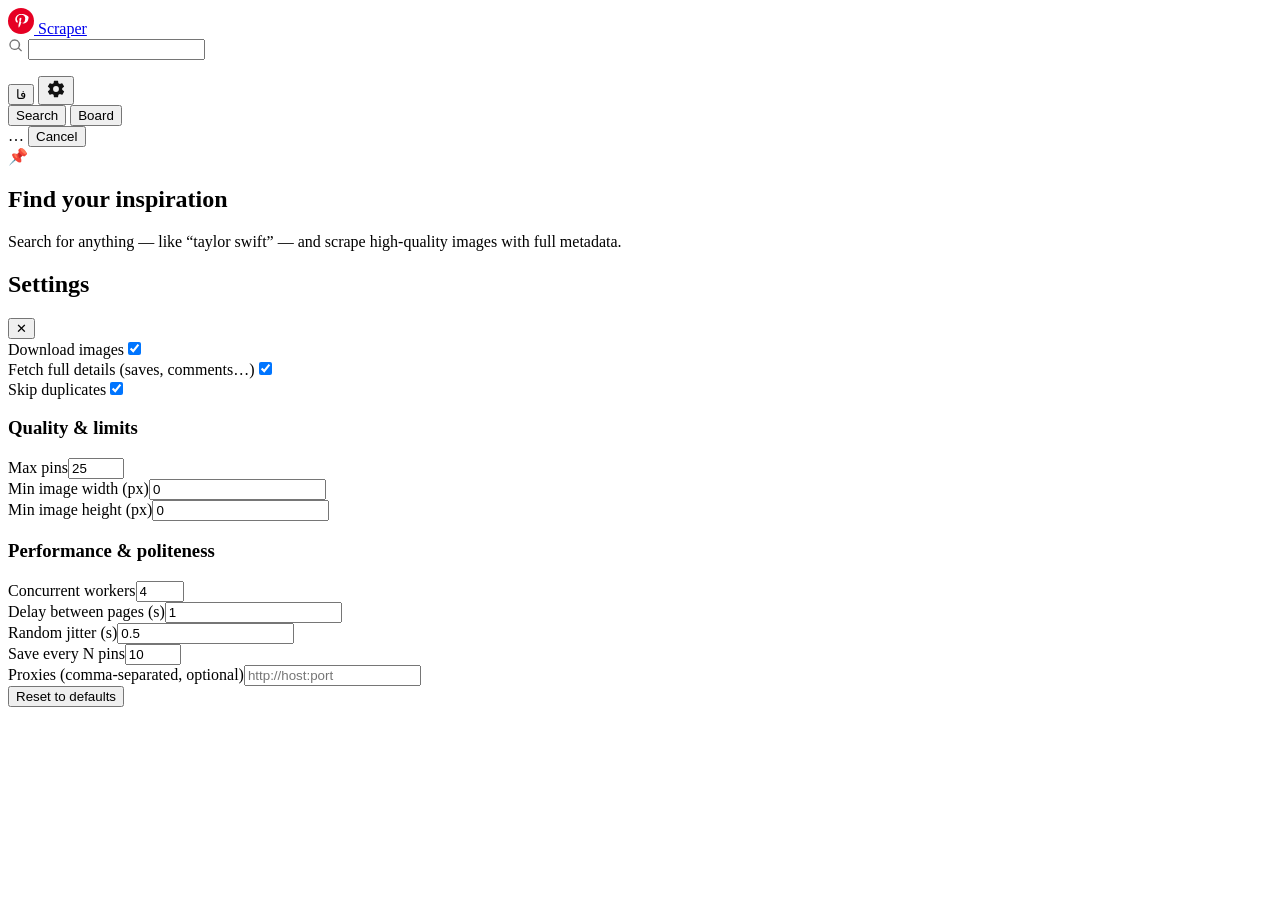
==== src/pinterest_scraper/web/static/index.html @ 4bb0615b "Upgradeeeeeeeeeeee to next level" ====
<!DOCTYPE html>
<html lang="en" dir="ltr">
<head>
<meta charset="UTF-8">
<meta name="viewport" content="width=device-width, initial-scale=1.0">
<title>Pinterest Scraper</title>
<link rel="preconnect" href="https://fonts.googleapis.com">
<link rel="preconnect" href="https://fonts.gstatic.com" crossorigin>
<link href="https://fonts.googleapis.com/css2?family=Inter:wght@400;500;600;700;800&family=Vazirmatn:wght@400;500;600;700;800&display=swap" rel="stylesheet">
<link rel="stylesheet" href="/static/css/style.css">
<link rel="icon" href="data:image/svg+xml,<svg xmlns='http://www.w3.org/2000/svg' viewBox='0 0 100 100'><circle cx='50' cy='50' r='48' fill='%23E60023'/><text x='50' y='72' font-size='60' text-anchor='middle' fill='white' font-family='serif' font-weight='bold'>P</text></svg>">
</head>
<body>

<header class="topbar">
  <a class="logo" href="/" aria-label="Pinterest Scraper">
    <svg width="26" height="26" viewBox="0 0 24 24"><circle cx="12" cy="12" r="12" fill="#E60023"/><path d="M12.2 5.5c-3.6 0-5.5 2.4-5.5 5 0 1.2.7 2.7 1.7 3.2.2.1.3 0 .3-.1l.3-1.2c0-.1 0-.2-.1-.3-.4-.5-.7-1.3-.7-2 0-2 1.5-3.9 4-3.9 2.2 0 3.7 1.5 3.7 3.6 0 2.4-1.2 4-2.8 4-.9 0-1.5-.7-1.3-1.6l.5-2c.2-.7.1-1.3-.6-1.3s-1.2.7-1.2 1.7c0 .6.2 1 .2 1l-.9 3.6c-.3 1.1 0 2.6.1 2.7 0 .1.1.1.2 0 .1-.1 1.2-1.5 1.5-2.5l.6-2.2c.3.6 1.2 1.1 2.1 1.1 2.8 0 4.7-2.5 4.7-5.9C18.9 7.6 16.1 5.5 12.2 5.5z" fill="#fff"/></svg>
    <span class="logo-name">Scraper</span>
  </a>

  <form id="search-form" class="search-wrap">
    <svg class="search-ico" viewBox="0 0 24 24" width="16" height="16"><path fill="#767676" d="M10 2a8 8 0 105.3 14l4.4 4.4 1.4-1.4-4.4-4.4A8 8 0 0010 2zm0 2a6 6 0 110 12 6 6 0 010-12z"/></svg>
    <input id="search-input" type="text" data-i18n-ph="searchPlaceholder" autocomplete="off" required>
      <ul id="suggest-list" class="suggest-list hidden" role="listbox"></ul>
  </form>

  <div class="top-actions">
    <button id="lang-btn" class="icon-btn" title="Language / زبان"><span id="lang-label">فا</span></button>
    <button id="settings-btn" class="icon-btn" title="Settings" aria-label="Settings">
      <svg viewBox="0 0 24 24" width="20" height="20"><path fill="#111" d="M19.4 13c.04-.32.06-.65.06-1s-.02-.68-.06-1l2.1-1.65a.5.5 0 00.12-.64l-2-3.46a.5.5 0 00-.6-.22l-2.5 1a7.7 7.7 0 00-1.7-1L14.5 2.4A.5.5 0 0014 2h-4a.5.5 0 00-.5.4l-.37 2.65c-.62.26-1.17.6-1.7 1l-2.5-1a.5.5 0 00-.6.22l-2 3.46a.5.5 0 00.12.64L4.55 11c-.04.32-.06.65-.06 1s.02.68.06 1l-2.1 1.65a.5.5 0 00-.12.64l2 3.46c.13.22.39.31.6.22l2.5-1c.53.4 1.08.74 1.7 1l.37 2.65c.04.24.25.4.5.4h4c.25 0 .46-.16.5-.4l.37-2.65c.62-.26 1.17-.6 1.7-1l2.5 1c.21.09.47 0 .6-.22l2-3.46a.5.5 0 00-.12-.64L19.4 13zM12 15.5A3.5 3.5 0 1112 8.5a3.5 3.5 0 010 7z"/></svg>
    </button>
  </div>
</header>

<main class="container">
  <!-- mode chips -->
  <div class="mode-row" role="tablist">
    <button class="chip active" data-mode="search" data-i18n="modeSearch">Search</button>
    <button class="chip" data-mode="board" data-i18n="modeBoard">Board</button>
  </div>

  <!-- live progress card -->
  <section id="progress-card" class="progress-card hidden">
    <div class="progress-head">
      <span id="progress-title">…</span>
      <button id="cancel-btn" class="btn ghost small" data-i18n="cancel">Cancel</button>
    </div>
    <div class="bar"><div id="progress-bar" class="bar-fill"></div></div>
    <div id="progress-meta" class="progress-meta"></div>
  </section>

  <!-- stats summary -->
  <section id="stats-card" class="stats-card hidden"></section>

  <!-- results masonry -->
  <section id="grid" class="masonry"></section>

  <!-- empty state -->
  <section id="empty" class="empty">
    <div class="empty-badge">📌</div>
    <h2 data-i18n="emptyTitle">Find your inspiration</h2>
    <p data-i18n="emptyText">Search for anything — like “taylor swift” — and scrape high-quality images with full metadata.</p>
  </section>

  <section id="error-card" class="error-card hidden"></section>
</main>

<!-- Settings drawer -->
<div id="overlay" class="overlay hidden"></div>
<aside id="settings-drawer" class="drawer" aria-hidden="true">
  <div class="drawer-head">
    <h2 data-i18n="settings">Settings</h2>
    <button id="close-settings" class="icon-btn">✕</button>
  </div>
  <div class="drawer-body">
    <div class="toggle-row"><label data-i18n="optDownload">Download images</label><input type="checkbox" id="opt-download" checked></div>
    <div class="toggle-row"><label data-i18n="optDetails">Fetch full details (saves, comments…)</label><input type="checkbox" id="opt-details" checked></div>
    <div class="toggle-row"><label data-i18n="optDedup">Skip duplicates</label><input type="checkbox" id="opt-dedup" checked></div>

    <h3 data-i18n="qualityHeader">Quality &amp; limits</h3>
    <div class="field"><label data-i18n="optLimit">Max pins</label><input type="number" id="opt-limit" value="25" min="1" max="500"></div>
    <div class="field"><label data-i18n="optMinWidth">Min image width (px)</label><input type="number" id="opt-min-width" value="0" min="0"></div>
    <div class="field"><label data-i18n="optMinHeight">Min image height (px)</label><input type="number" id="opt-min-height" value="0" min="0"></div>

    <h3 data-i18n="perfHeader">Performance &amp; politeness</h3>
    <div class="field"><label data-i18n="optWorkers">Concurrent workers</label><input type="number" id="opt-workers" value="4" min="1" max="16"></div>
    <div class="field"><label data-i18n="optDelay">Delay between pages (s)</label><input type="number" id="opt-delay" value="1" min="0" step="0.1"></div>
    <div class="field"><label data-i18n="optJitter">Random jitter (s)</label><input type="number" id="opt-jitter" value="0.5" min="0" step="0.1"></div>
    <div class="field"><label data-i18n="optBatch">Save every N pins</label><input type="number" id="opt-batch" value="10" min="1" max="100"></div>
    <div class="field"><label data-i18n="optProxy">Proxies (comma-separated, optional)</label><input type="text" id="opt-proxy" placeholder="http://host:port"></div>

    <button id="reset-settings" class="btn ghost full" data-i18n="resetDefaults">Reset to defaults</button>
  </div>
</aside>

<script src="/static/js/app.js"></script>
</body>
</html>
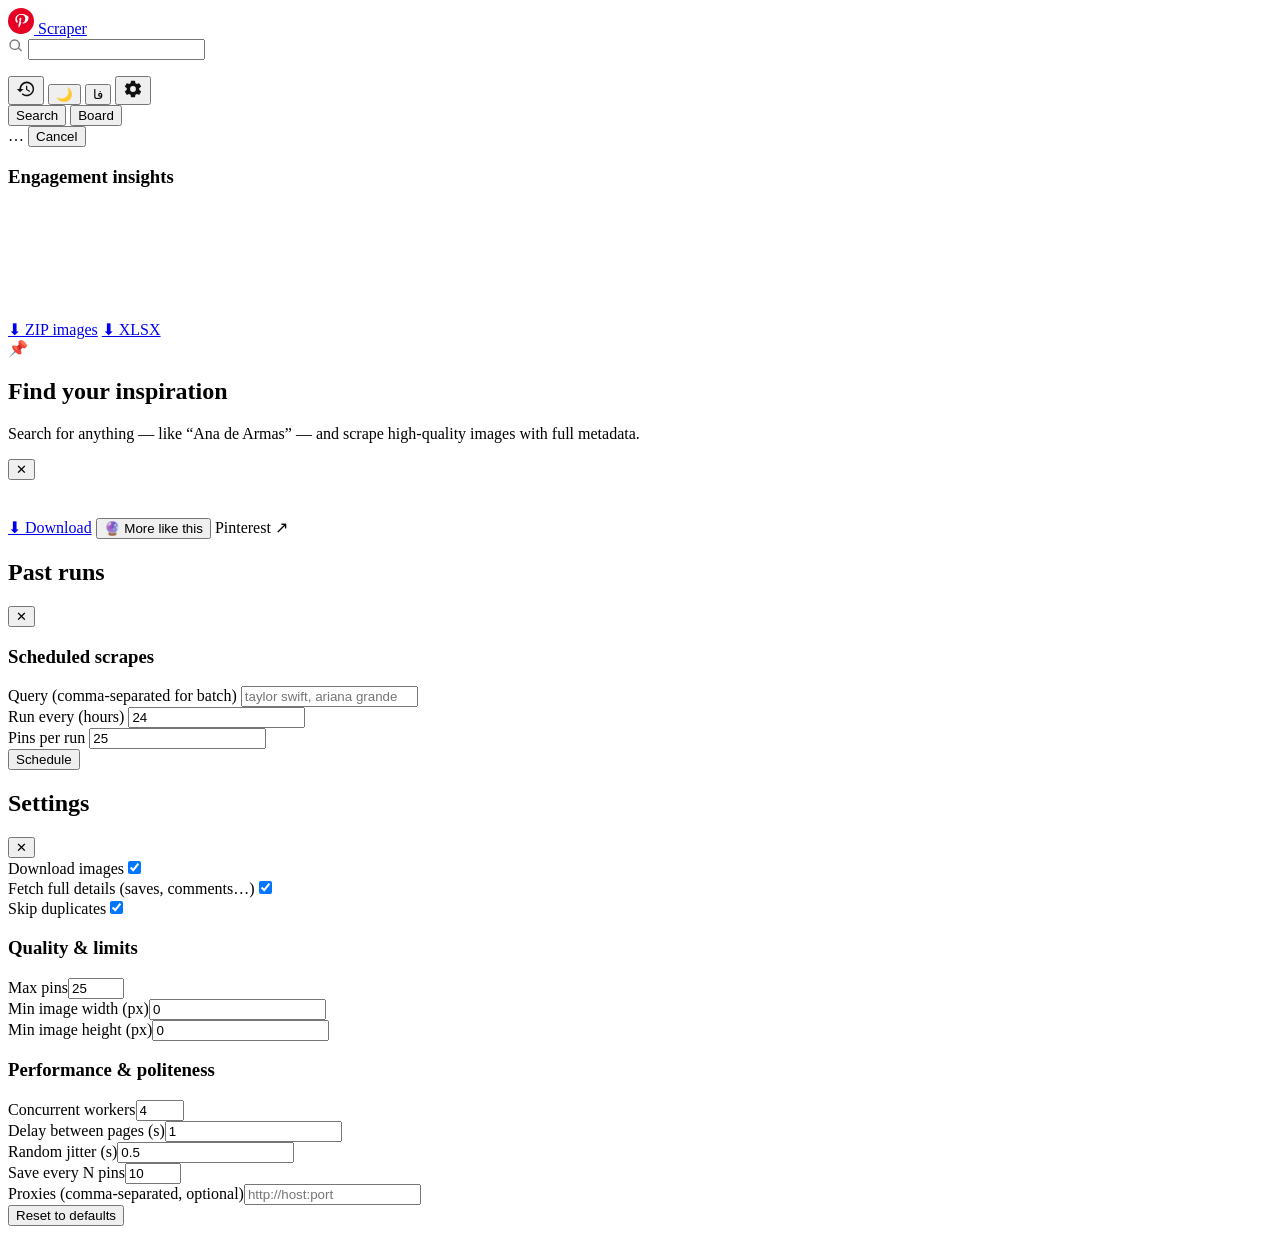
==== commit f252cc0c: "Upgradeeeeeeeeeeee to next level" ====
--- a/src/pinterest_scraper/web/static/index.html
+++ b/src/pinterest_scraper/web/static/index.html
@@ -9,6 +9,7 @@
 <link href="https://fonts.googleapis.com/css2?family=Inter:wght@400;500;600;700;800&family=Vazirmatn:wght@400;500;600;700;800&display=swap" rel="stylesheet">
 <link rel="stylesheet" href="/static/css/style.css">
 <link rel="icon" href="data:image/svg+xml,<svg xmlns='http://www.w3.org/2000/svg' viewBox='0 0 100 100'><circle cx='50' cy='50' r='48' fill='%23E60023'/><text x='50' y='72' font-size='60' text-anchor='middle' fill='white' font-family='serif' font-weight='bold'>P</text></svg>">
+  <script src="https://cdn.jsdelivr.net/npm/chart.js@4"></script>
 </head>
 <body>
 
@@ -25,6 +26,10 @@
   </form>
 
   <div class="top-actions">
+    <button id="history-btn" class="icon-btn" title="Past runs" aria-label="Past runs">
+      <svg viewBox="0 0 24 24" width="20" height="20"><path fill="#111" d="M13 3a9 9 0 00-9 9H1l3.9 3.9L9 12H6a7 7 0 117 7 6.9 6.9 0 01-4.9-2l-1.4 1.4A8.9 8.9 0 1013 3zm-1 5v5l4.3 2.5.7-1.2-3.5-2.1V8h-1.5z"/></svg>
+    </button>
+    <button id="theme-btn" class="icon-btn" title="Theme" aria-label="Theme"><span id="theme-icon">🌙</span></button>
     <button id="lang-btn" class="icon-btn" title="Language / زبان"><span id="lang-label">فا</span></button>
     <button id="settings-btn" class="icon-btn" title="Settings" aria-label="Settings">
       <svg viewBox="0 0 24 24" width="20" height="20"><path fill="#111" d="M19.4 13c.04-.32.06-.65.06-1s-.02-.68-.06-1l2.1-1.65a.5.5 0 00.12-.64l-2-3.46a.5.5 0 00-.6-.22l-2.5 1a7.7 7.7 0 00-1.7-1L14.5 2.4A.5.5 0 0014 2h-4a.5.5 0 00-.5.4l-.37 2.65c-.62.26-1.17.6-1.7 1l-2.5-1a.5.5 0 00-.6.22l-2 3.46a.5.5 0 00.12.64L4.55 11c-.04.32-.06.65-.06 1s.02.68.06 1l-2.1 1.65a.5.5 0 00-.12.64l2 3.46c.13.22.39.31.6.22l2.5-1c.53.4 1.08.74 1.7 1l.37 2.65c.04.24.25.4.5.4h4c.25 0 .46-.16.5-.4l.37-2.65c.62-.26 1.17-.6 1.7-1l2.5 1c.21.09.47 0 .6-.22l2-3.46a.5.5 0 00-.12-.64L19.4 13zM12 15.5A3.5 3.5 0 1112 8.5a3.5 3.5 0 010 7z"/></svg>
@@ -33,6 +38,8 @@
 </header>
 
 <main class="container">
+  <div id="recent-row" class="recent-row hidden"></div>
+
   <!-- mode chips -->
   <div class="mode-row" role="tablist">
     <button class="chip active" data-mode="search" data-i18n="modeSearch">Search</button>
@@ -51,6 +58,14 @@
 
   <!-- stats summary -->
   <section id="stats-card" class="stats-card hidden"></section>
+  <section id="chart-card" class="chart-card hidden">
+    <h3 data-i18n="chartTitle">Engagement insights</h3>
+    <canvas id="chart-canvas" height="110"></canvas>
+  </section>
+  <section id="export-bar" class="export-bar hidden">
+    <a id="exp-zip" class="btn primary small" href="#" download>⬇ ZIP images</a>
+    <a id="exp-xlsx" class="btn ghost small" href="#" download>⬇ XLSX</a>
+  </section>
 
   <!-- results masonry -->
   <section id="grid" class="masonry"></section>
@@ -59,11 +74,52 @@
   <section id="empty" class="empty">
     <div class="empty-badge">📌</div>
     <h2 data-i18n="emptyTitle">Find your inspiration</h2>
-    <p data-i18n="emptyText">Search for anything — like “taylor swift” — and scrape high-quality images with full metadata.</p>
+    <p data-i18n="emptyText">Search for anything — like “Ana de Armas” — and scrape high-quality images with full metadata.</p>
   </section>
 
   <section id="error-card" class="error-card hidden"></section>
 </main>
+
+<!-- Pin detail modal -->
+<div id="pin-modal" class="pin-modal hidden" role="dialog">
+  <div class="pin-modal-box">
+    <button id="close-pin-modal" class="icon-btn modal-close">✕</button>
+    <div class="pin-modal-grid">
+      <div class="pin-modal-imgwrap"><img id="pm-img" src="" alt=""></div>
+      <div class="pin-modal-info">
+        <h2 id="pm-title"></h2>
+        <p id="pm-desc" class="pm-desc"></p>
+        <table class="pm-table" id="pm-table"></table>
+        <div id="pm-colors" class="pm-colors"></div>
+        <div class="pm-actions">
+          <a id="pm-download" class="btn primary small" href="#" download>⬇ <span data-i18n="download">Download</span></a>
+          <button id="pm-visual" class="btn ghost small">🔮 <span data-i18n="visualSearch">More like this</span></button>
+          <a id="pm-pin-link" class="btn ghost small" target="_blank" rel="noopener">Pinterest ↗</a>
+        </div>
+      </div>
+    </div>
+  </div>
+</div>
+
+<!-- History drawer -->
+<aside id="history-drawer" class="drawer" aria-hidden="true">
+  <div class="drawer-head">
+    <h2 data-i18n="historyTitle">Past runs</h2>
+    <button id="close-history" class="icon-btn">✕</button>
+  </div>
+  <div class="drawer-body">
+    <div id="history-list" class="history-list"></div>
+    <h3 data-i18n="schedulesTitle">Scheduled scrapes</h3>
+    <div id="schedule-list" class="schedule-list"></div>
+    <div class="field"><label data-i18n="schQuery">Query (comma-separated for batch)</label>
+      <input type="text" id="sch-query" placeholder="taylor swift, ariana grande"></div>
+    <div class="field"><label data-i18n="schEvery">Run every (hours)</label>
+      <input type="number" id="sch-hours" value="24" min="1"></div>
+    <div class="field"><label data-i18n="schLimit">Pins per run</label>
+      <input type="number" id="sch-limit" value="25" min="1"></div>
+    <button id="sch-add" class="btn primary full" data-i18n="schAdd">Schedule</button>
+  </div>
+</aside>
 
 <!-- Settings drawer -->
 <div id="overlay" class="overlay hidden"></div>
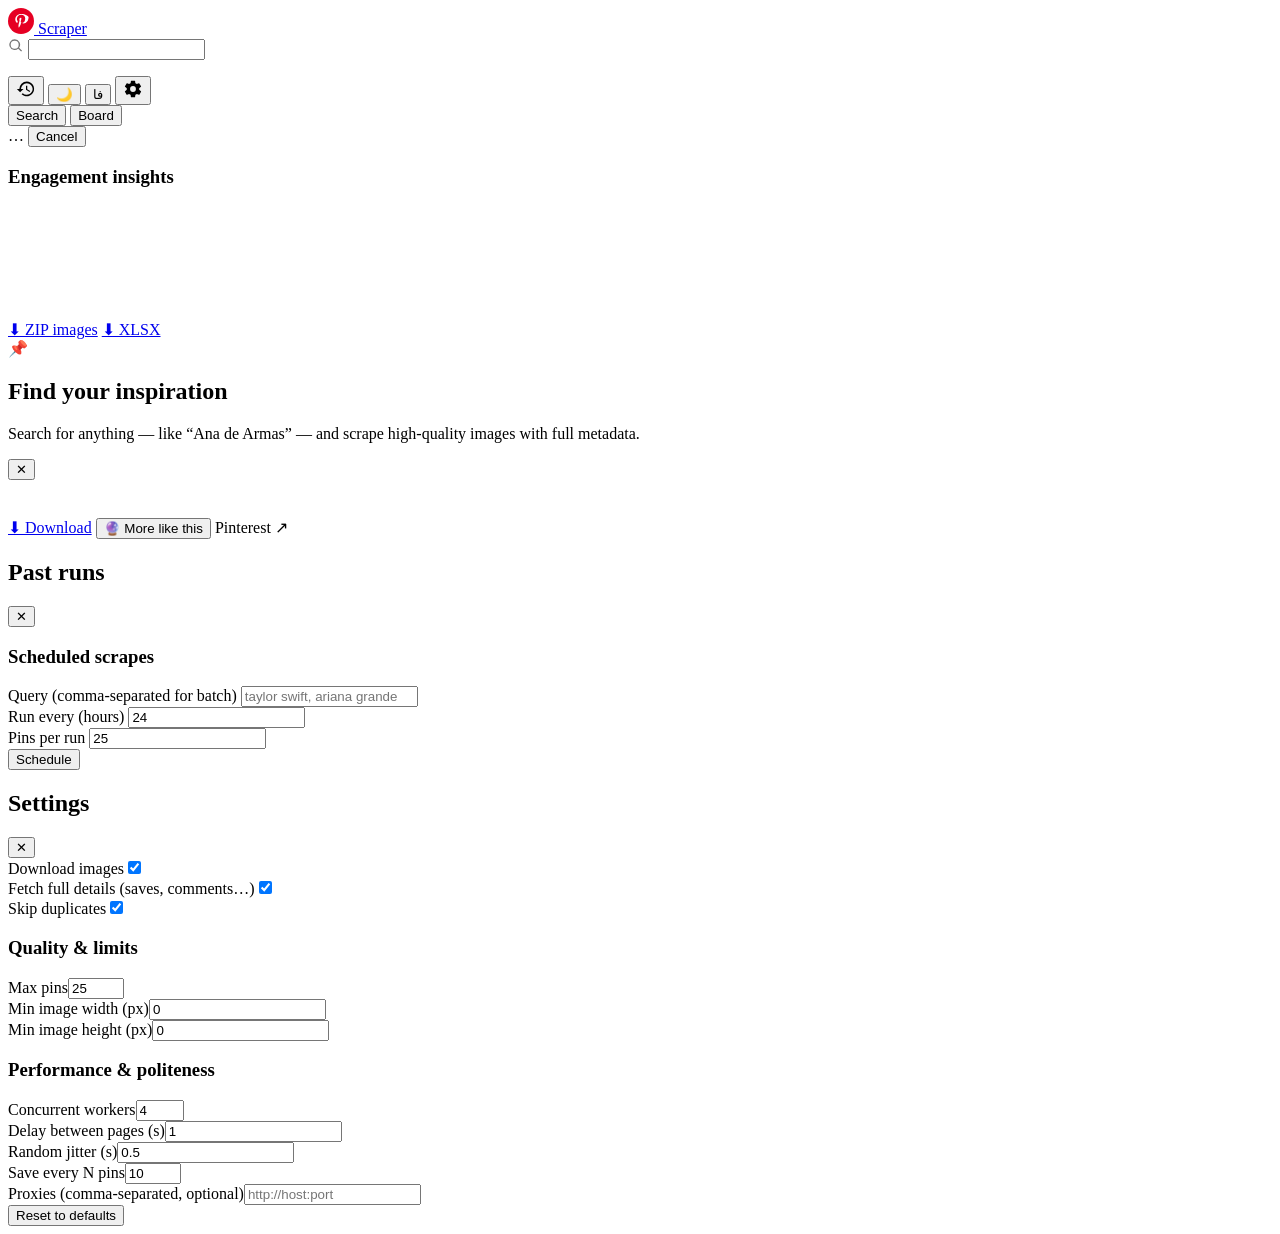
==== commit c1e59a9e: "Upgradeeeeeeeeeeee to next level" ====
--- a/src/pinterest_scraper/web/static/index.html
+++ b/src/pinterest_scraper/web/static/index.html
@@ -27,12 +27,12 @@
 
   <div class="top-actions">
     <button id="history-btn" class="icon-btn" title="Past runs" aria-label="Past runs">
-      <svg viewBox="0 0 24 24" width="20" height="20"><path fill="#111" d="M13 3a9 9 0 00-9 9H1l3.9 3.9L9 12H6a7 7 0 117 7 6.9 6.9 0 01-4.9-2l-1.4 1.4A8.9 8.9 0 1013 3zm-1 5v5l4.3 2.5.7-1.2-3.5-2.1V8h-1.5z"/></svg>
+      <svg viewBox="0 0 24 24" width="20" height="20"><path fill="currentColor" d="M13 3a9 9 0 00-9 9H1l3.9 3.9L9 12H6a7 7 0 117 7 6.9 6.9 0 01-4.9-2l-1.4 1.4A8.9 8.9 0 1013 3zm-1 5v5l4.3 2.5.7-1.2-3.5-2.1V8h-1.5z"/></svg>
     </button>
     <button id="theme-btn" class="icon-btn" title="Theme" aria-label="Theme"><span id="theme-icon">🌙</span></button>
     <button id="lang-btn" class="icon-btn" title="Language / زبان"><span id="lang-label">فا</span></button>
     <button id="settings-btn" class="icon-btn" title="Settings" aria-label="Settings">
-      <svg viewBox="0 0 24 24" width="20" height="20"><path fill="#111" d="M19.4 13c.04-.32.06-.65.06-1s-.02-.68-.06-1l2.1-1.65a.5.5 0 00.12-.64l-2-3.46a.5.5 0 00-.6-.22l-2.5 1a7.7 7.7 0 00-1.7-1L14.5 2.4A.5.5 0 0014 2h-4a.5.5 0 00-.5.4l-.37 2.65c-.62.26-1.17.6-1.7 1l-2.5-1a.5.5 0 00-.6.22l-2 3.46a.5.5 0 00.12.64L4.55 11c-.04.32-.06.65-.06 1s.02.68.06 1l-2.1 1.65a.5.5 0 00-.12.64l2 3.46c.13.22.39.31.6.22l2.5-1c.53.4 1.08.74 1.7 1l.37 2.65c.04.24.25.4.5.4h4c.25 0 .46-.16.5-.4l.37-2.65c.62-.26 1.17-.6 1.7-1l2.5 1c.21.09.47 0 .6-.22l2-3.46a.5.5 0 00-.12-.64L19.4 13zM12 15.5A3.5 3.5 0 1112 8.5a3.5 3.5 0 010 7z"/></svg>
+      <svg viewBox="0 0 24 24" width="20" height="20"><path fill="currentColor" d="M19.4 13c.04-.32.06-.65.06-1s-.02-.68-.06-1l2.1-1.65a.5.5 0 00.12-.64l-2-3.46a.5.5 0 00-.6-.22l-2.5 1a7.7 7.7 0 00-1.7-1L14.5 2.4A.5.5 0 0014 2h-4a.5.5 0 00-.5.4l-.37 2.65c-.62.26-1.17.6-1.7 1l-2.5-1a.5.5 0 00-.6.22l-2 3.46a.5.5 0 00.12.64L4.55 11c-.04.32-.06.65-.06 1s.02.68.06 1l-2.1 1.65a.5.5 0 00-.12.64l2 3.46c.13.22.39.31.6.22l2.5-1c.53.4 1.08.74 1.7 1l.37 2.65c.04.24.25.4.5.4h4c.25 0 .46-.16.5-.4l.37-2.65c.62-.26 1.17-.6 1.7-1l2.5 1c.21.09.47 0 .6-.22l2-3.46a.5.5 0 00-.12-.64L19.4 13zM12 15.5A3.5 3.5 0 1112 8.5a3.5 3.5 0 010 7z"/></svg>
     </button>
   </div>
 </header>
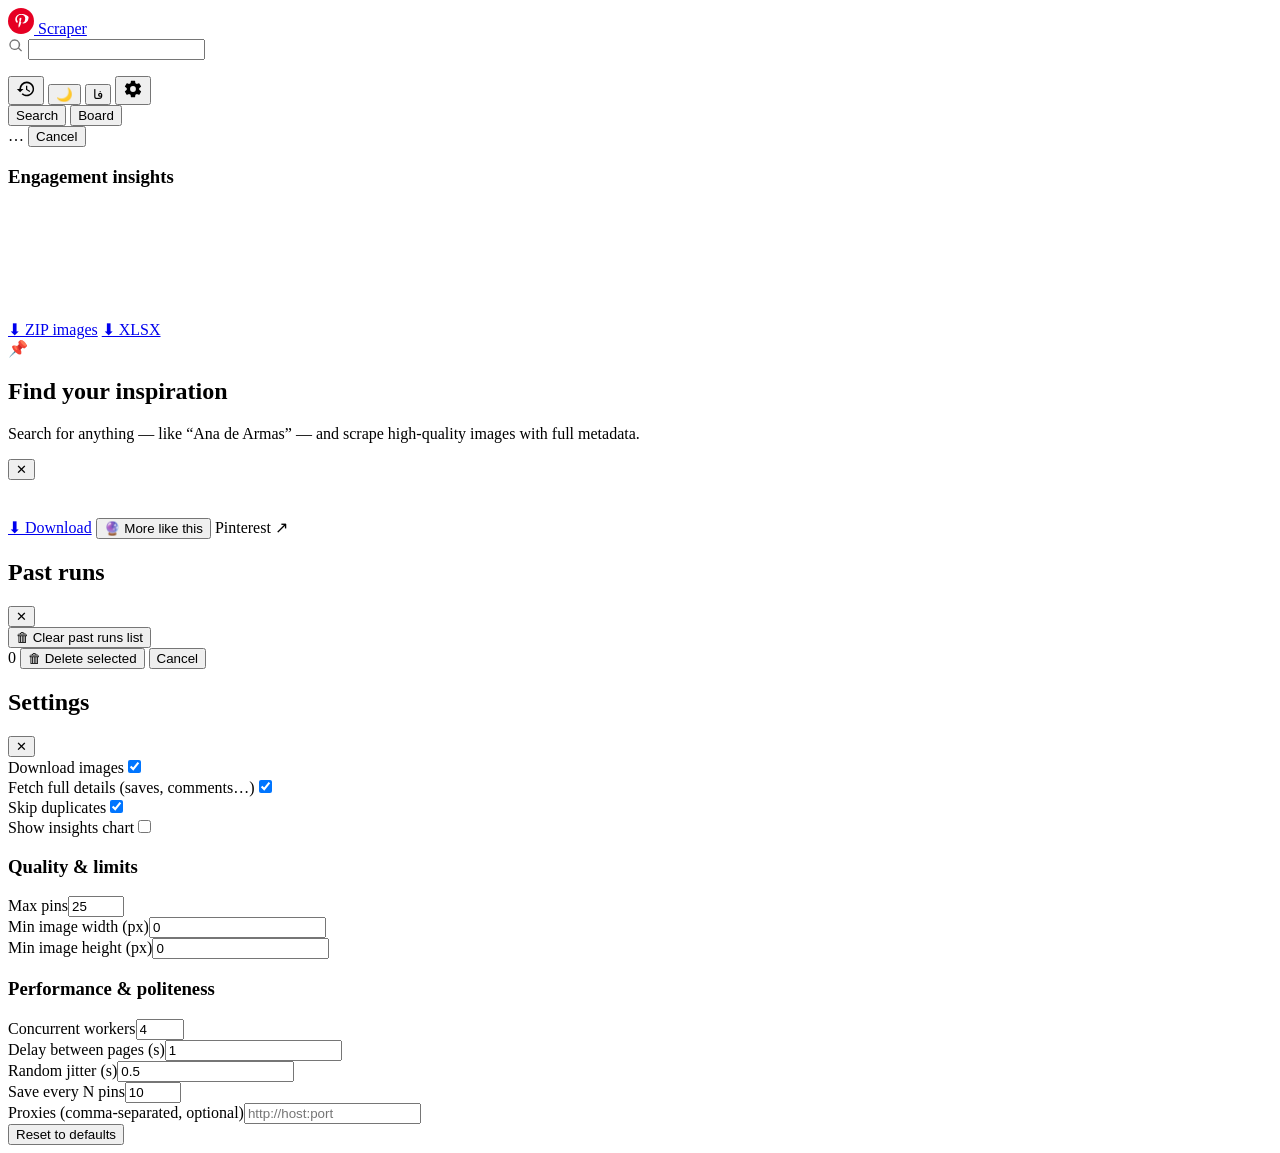
==== commit 6b895276: "Upgradeeeeeeeeeeee to next level" ====
--- a/src/pinterest_scraper/web/static/index.html
+++ b/src/pinterest_scraper/web/static/index.html
@@ -109,17 +109,16 @@
   </div>
   <div class="drawer-body">
     <div id="history-list" class="history-list"></div>
-    <h3 data-i18n="schedulesTitle">Scheduled scrapes</h3>
-    <div id="schedule-list" class="schedule-list"></div>
-    <div class="field"><label data-i18n="schQuery">Query (comma-separated for batch)</label>
-      <input type="text" id="sch-query" placeholder="taylor swift, ariana grande"></div>
-    <div class="field"><label data-i18n="schEvery">Run every (hours)</label>
-      <input type="number" id="sch-hours" value="24" min="1"></div>
-    <div class="field"><label data-i18n="schLimit">Pins per run</label>
-      <input type="number" id="sch-limit" value="25" min="1"></div>
-    <button id="sch-add" class="btn primary full" data-i18n="schAdd">Schedule</button>
+    <button id="clear-runs" class="btn ghost full" data-i18n="clearRuns">🗑 Clear past runs list</button>
   </div>
 </aside>
+
+<!-- Selection toolbar -->
+<div id="selection-bar" class="selection-bar hidden">
+  <span id="sel-count" class="sel-count">0</span>
+  <button id="sel-delete" class="btn primary small">🗑 <span data-i18n="deleteSelected">Delete selected</span></button>
+  <button id="sel-cancel" class="btn ghost small" data-i18n="cancelSel">Cancel</button>
+</div>
 
 <!-- Settings drawer -->
 <div id="overlay" class="overlay hidden"></div>
@@ -132,6 +131,7 @@
     <div class="toggle-row"><label data-i18n="optDownload">Download images</label><input type="checkbox" id="opt-download" checked></div>
     <div class="toggle-row"><label data-i18n="optDetails">Fetch full details (saves, comments…)</label><input type="checkbox" id="opt-details" checked></div>
     <div class="toggle-row"><label data-i18n="optDedup">Skip duplicates</label><input type="checkbox" id="opt-dedup" checked></div>
+    <div class="toggle-row"><label data-i18n="optInsights">Show insights chart</label><input type="checkbox" id="opt-insights"></div>
 
     <h3 data-i18n="qualityHeader">Quality &amp; limits</h3>
     <div class="field"><label data-i18n="optLimit">Max pins</label><input type="number" id="opt-limit" value="25" min="1" max="500"></div>
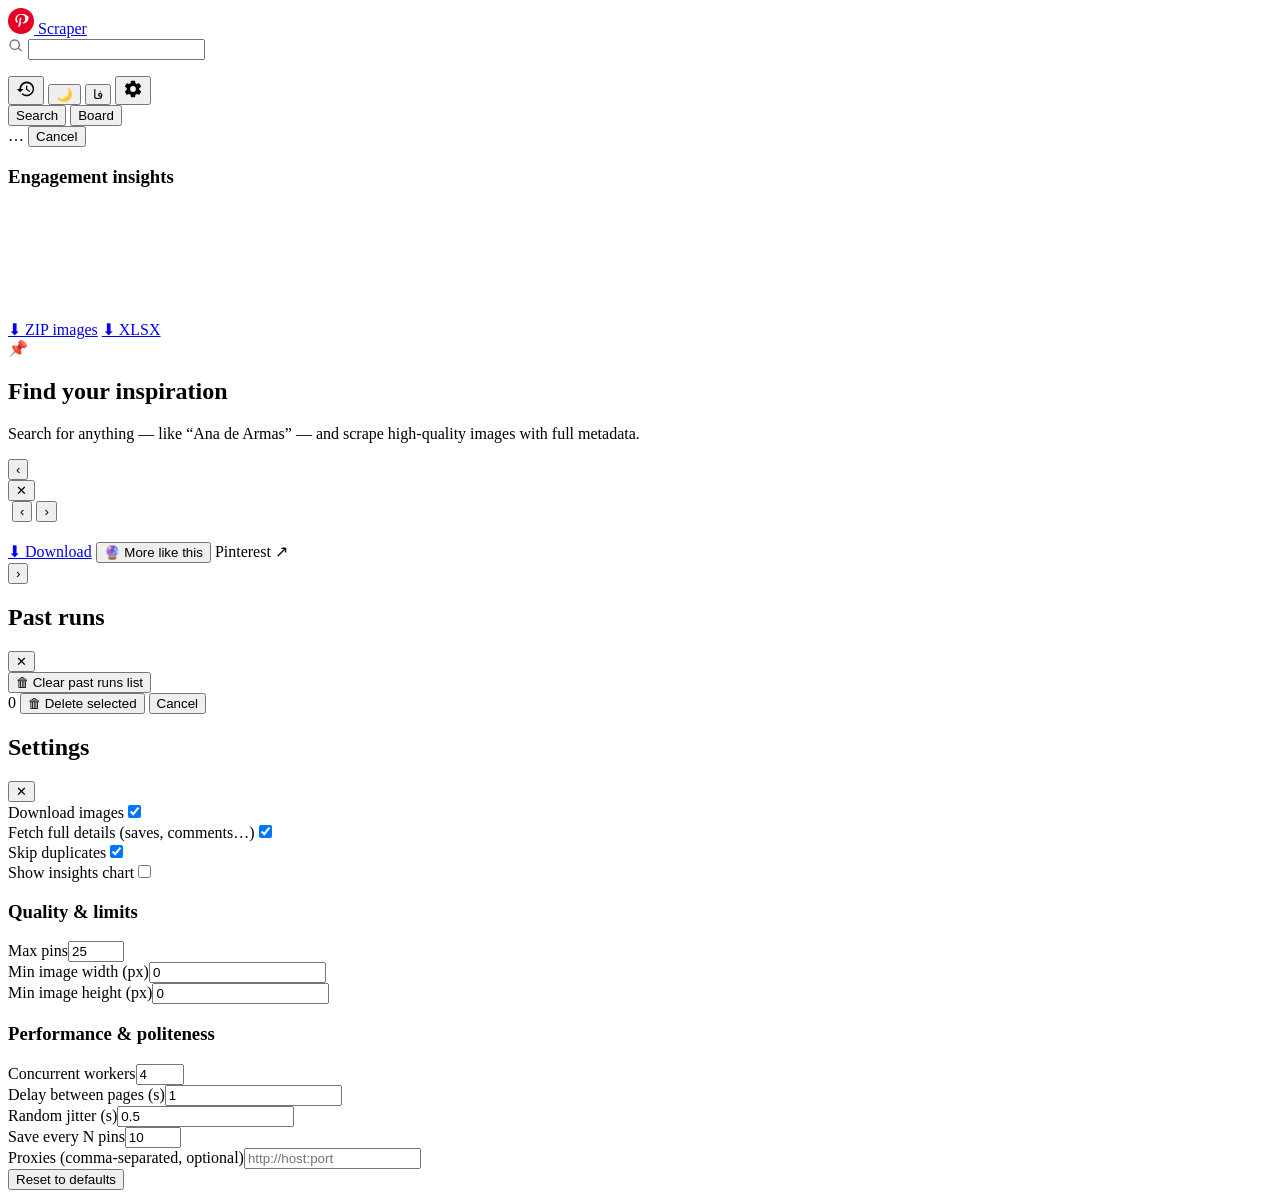
==== commit 7006720f: "Upgradeeeeeeeeeeee to next level" ====
--- a/src/pinterest_scraper/web/static/index.html
+++ b/src/pinterest_scraper/web/static/index.html
@@ -82,23 +82,30 @@
 
 <!-- Pin detail modal -->
 <div id="pin-modal" class="pin-modal hidden" role="dialog">
+  <button id="pm-prev" class="nav-btn nav-prev" aria-label="Previous">‹</button>
   <div class="pin-modal-box">
     <button id="close-pin-modal" class="icon-btn modal-close">✕</button>
     <div class="pin-modal-grid">
-      <div class="pin-modal-imgwrap"><img id="pm-img" src="" alt=""></div>
+      <div class="pin-modal-imgwrap">
+        <div id="pm-blur" class="pm-blur"></div>
+        <img id="pm-img" src="" alt="">
+        <button id="pm-prev-in" class="nav-btn nav-in prev">‹</button>
+        <button id="pm-next-in" class="nav-btn nav-in next">›</button>
+      </div>
       <div class="pin-modal-info">
         <h2 id="pm-title"></h2>
         <p id="pm-desc" class="pm-desc"></p>
-        <table class="pm-table" id="pm-table"></table>
+        <div class="pm-meta-grid" id="pm-table"></div>
         <div id="pm-colors" class="pm-colors"></div>
         <div class="pm-actions">
-          <a id="pm-download" class="btn primary small" href="#" download>⬇ <span data-i18n="download">Download</span></a>
-          <button id="pm-visual" class="btn ghost small">🔮 <span data-i18n="visualSearch">More like this</span></button>
-          <a id="pm-pin-link" class="btn ghost small" target="_blank" rel="noopener">Pinterest ↗</a>
+          <a id="pm-download" class="btn primary pm-save" href="#" download>⬇ <span data-i18n="download">Download</span></a>
+          <button id="pm-visual" class="btn ghost pm-ghost">🔮 <span data-i18n="visualSearch">More like this</span></button>
+          <a id="pm-pin-link" class="btn ghost pm-ghost" target="_blank" rel="noopener">Pinterest ↗</a>
         </div>
       </div>
     </div>
   </div>
+  <button id="pm-next" class="nav-btn nav-next" aria-label="Next">›</button>
 </div>
 
 <!-- History drawer -->
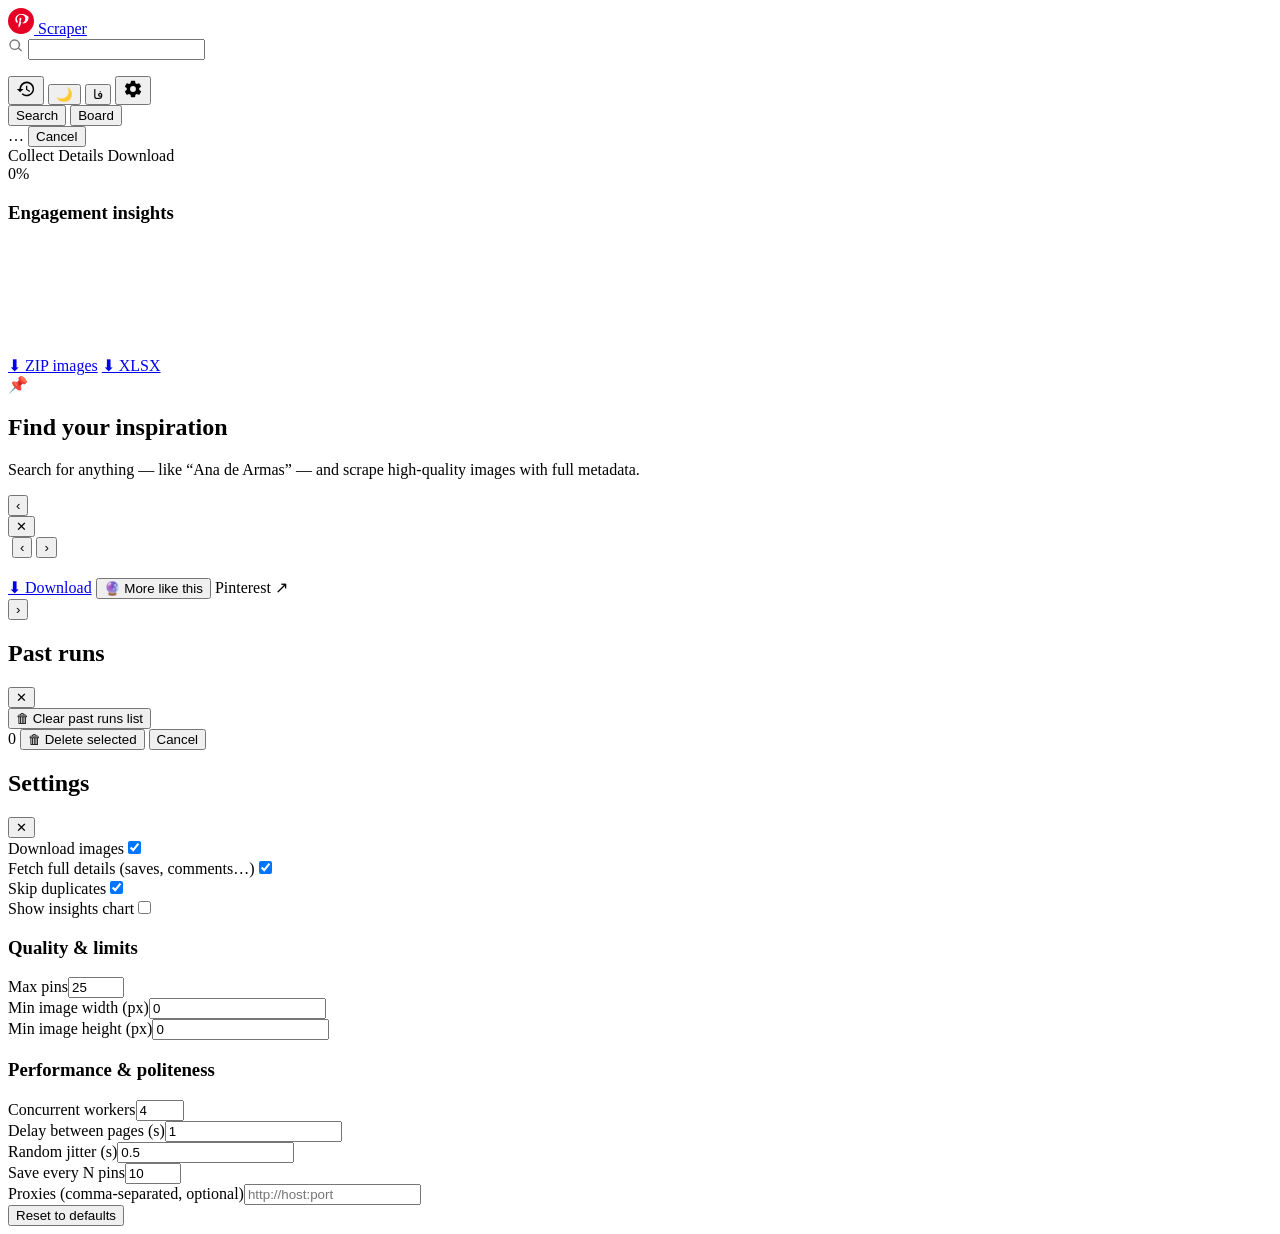
==== commit 43dfabad: "Upgradeeeeeeeeeeee to next level" ====
--- a/src/pinterest_scraper/web/static/index.html
+++ b/src/pinterest_scraper/web/static/index.html
@@ -52,8 +52,14 @@
       <span id="progress-title">…</span>
       <button id="cancel-btn" class="btn ghost small" data-i18n="cancel">Cancel</button>
     </div>
+    <div class="phase-chips" id="phase-chips">
+      <span class="phase-chip" data-phase="collect" data-i18n="phCollect">Collect</span>
+      <span class="phase-chip" data-phase="details" data-i18n="phDetails">Details</span>
+      <span class="phase-chip" data-phase="download" data-i18n="phDownload">Download</span>
+    </div>
     <div class="bar"><div id="progress-bar" class="bar-fill"></div></div>
     <div id="progress-meta" class="progress-meta"></div>
+    <div id="progress-pct" class="progress-pct">0%</div>
   </section>
 
   <!-- stats summary -->
@@ -69,6 +75,7 @@
 
   <!-- results masonry -->
   <section id="grid" class="masonry"></section>
+  <div id="scroll-sentinel" class="scroll-sentinel"></div>
 
   <!-- empty state -->
   <section id="empty" class="empty">
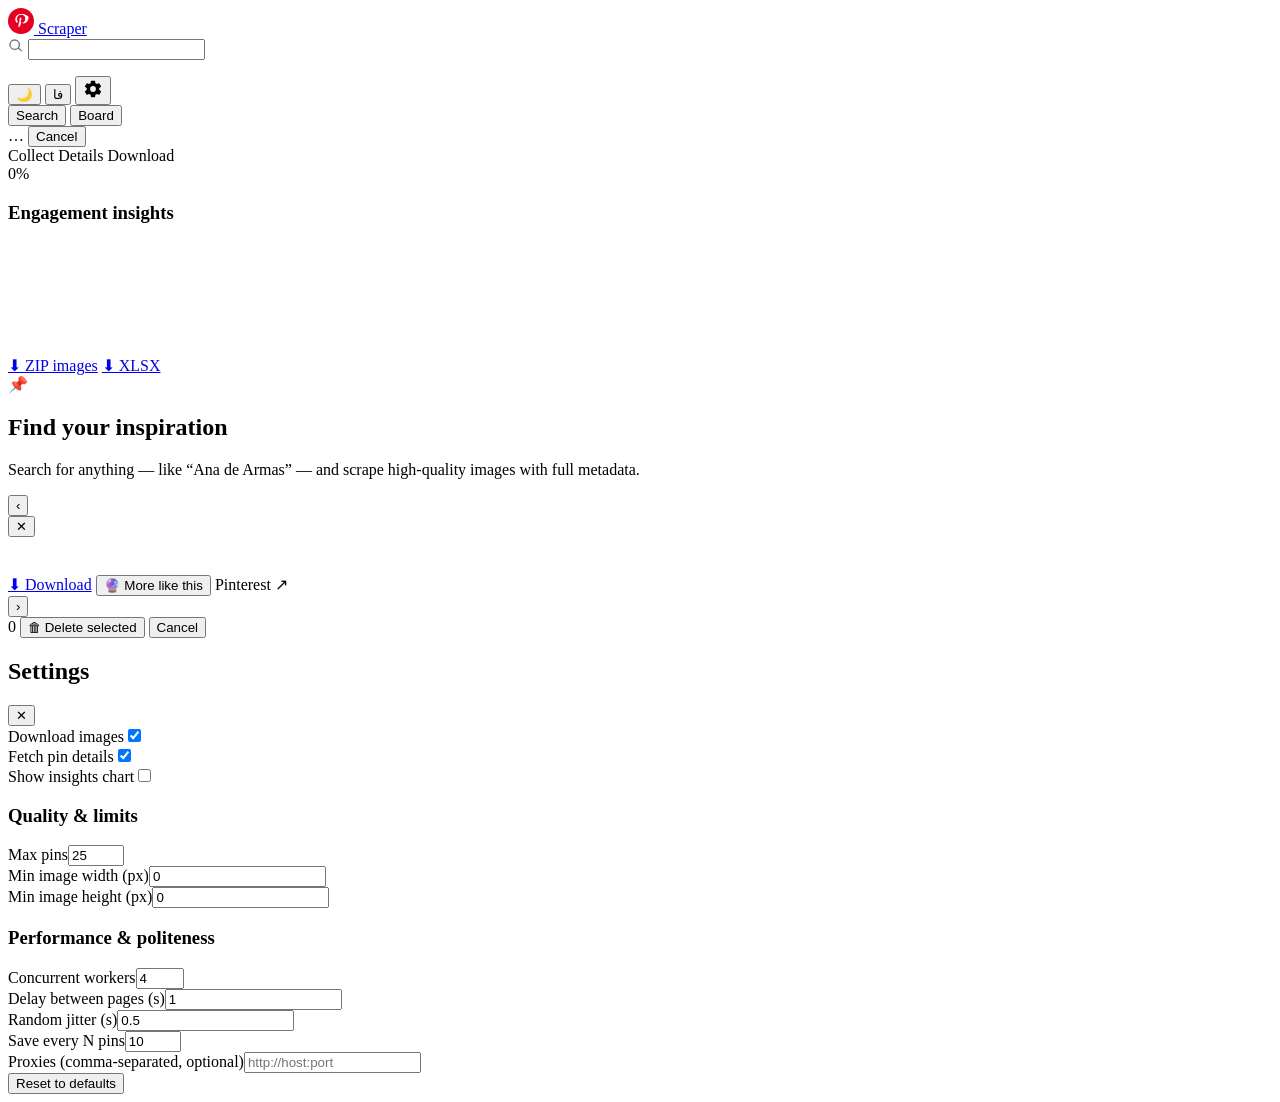
==== commit 24f57d33: "Upgradeeeeeeeeeeee to next level" ====
--- a/src/pinterest_scraper/web/static/index.html
+++ b/src/pinterest_scraper/web/static/index.html
@@ -26,9 +26,6 @@
   </form>
 
   <div class="top-actions">
-    <button id="history-btn" class="icon-btn" title="Past runs" aria-label="Past runs">
-      <svg viewBox="0 0 24 24" width="20" height="20"><path fill="currentColor" d="M13 3a9 9 0 00-9 9H1l3.9 3.9L9 12H6a7 7 0 117 7 6.9 6.9 0 01-4.9-2l-1.4 1.4A8.9 8.9 0 1013 3zm-1 5v5l4.3 2.5.7-1.2-3.5-2.1V8h-1.5z"/></svg>
-    </button>
     <button id="theme-btn" class="icon-btn" title="Theme" aria-label="Theme"><span id="theme-icon">🌙</span></button>
     <button id="lang-btn" class="icon-btn" title="Language / زبان"><span id="lang-label">فا</span></button>
     <button id="settings-btn" class="icon-btn" title="Settings" aria-label="Settings">
@@ -96,8 +93,6 @@
       <div class="pin-modal-imgwrap">
         <div id="pm-blur" class="pm-blur"></div>
         <img id="pm-img" src="" alt="">
-        <button id="pm-prev-in" class="nav-btn nav-in prev">‹</button>
-        <button id="pm-next-in" class="nav-btn nav-in next">›</button>
       </div>
       <div class="pin-modal-info">
         <h2 id="pm-title"></h2>
@@ -115,18 +110,6 @@
   <button id="pm-next" class="nav-btn nav-next" aria-label="Next">›</button>
 </div>
 
-<!-- History drawer -->
-<aside id="history-drawer" class="drawer" aria-hidden="true">
-  <div class="drawer-head">
-    <h2 data-i18n="historyTitle">Past runs</h2>
-    <button id="close-history" class="icon-btn">✕</button>
-  </div>
-  <div class="drawer-body">
-    <div id="history-list" class="history-list"></div>
-    <button id="clear-runs" class="btn ghost full" data-i18n="clearRuns">🗑 Clear past runs list</button>
-  </div>
-</aside>
-
 <!-- Selection toolbar -->
 <div id="selection-bar" class="selection-bar hidden">
   <span id="sel-count" class="sel-count">0</span>
@@ -143,8 +126,7 @@
   </div>
   <div class="drawer-body">
     <div class="toggle-row"><label data-i18n="optDownload">Download images</label><input type="checkbox" id="opt-download" checked></div>
-    <div class="toggle-row"><label data-i18n="optDetails">Fetch full details (saves, comments…)</label><input type="checkbox" id="opt-details" checked></div>
-    <div class="toggle-row"><label data-i18n="optDedup">Skip duplicates</label><input type="checkbox" id="opt-dedup" checked></div>
+    <div class="toggle-row"><label data-i18n="optDetails">Fetch pin details</label><input type="checkbox" id="opt-details" checked></div>
     <div class="toggle-row"><label data-i18n="optInsights">Show insights chart</label><input type="checkbox" id="opt-insights"></div>
 
     <h3 data-i18n="qualityHeader">Quality &amp; limits</h3>
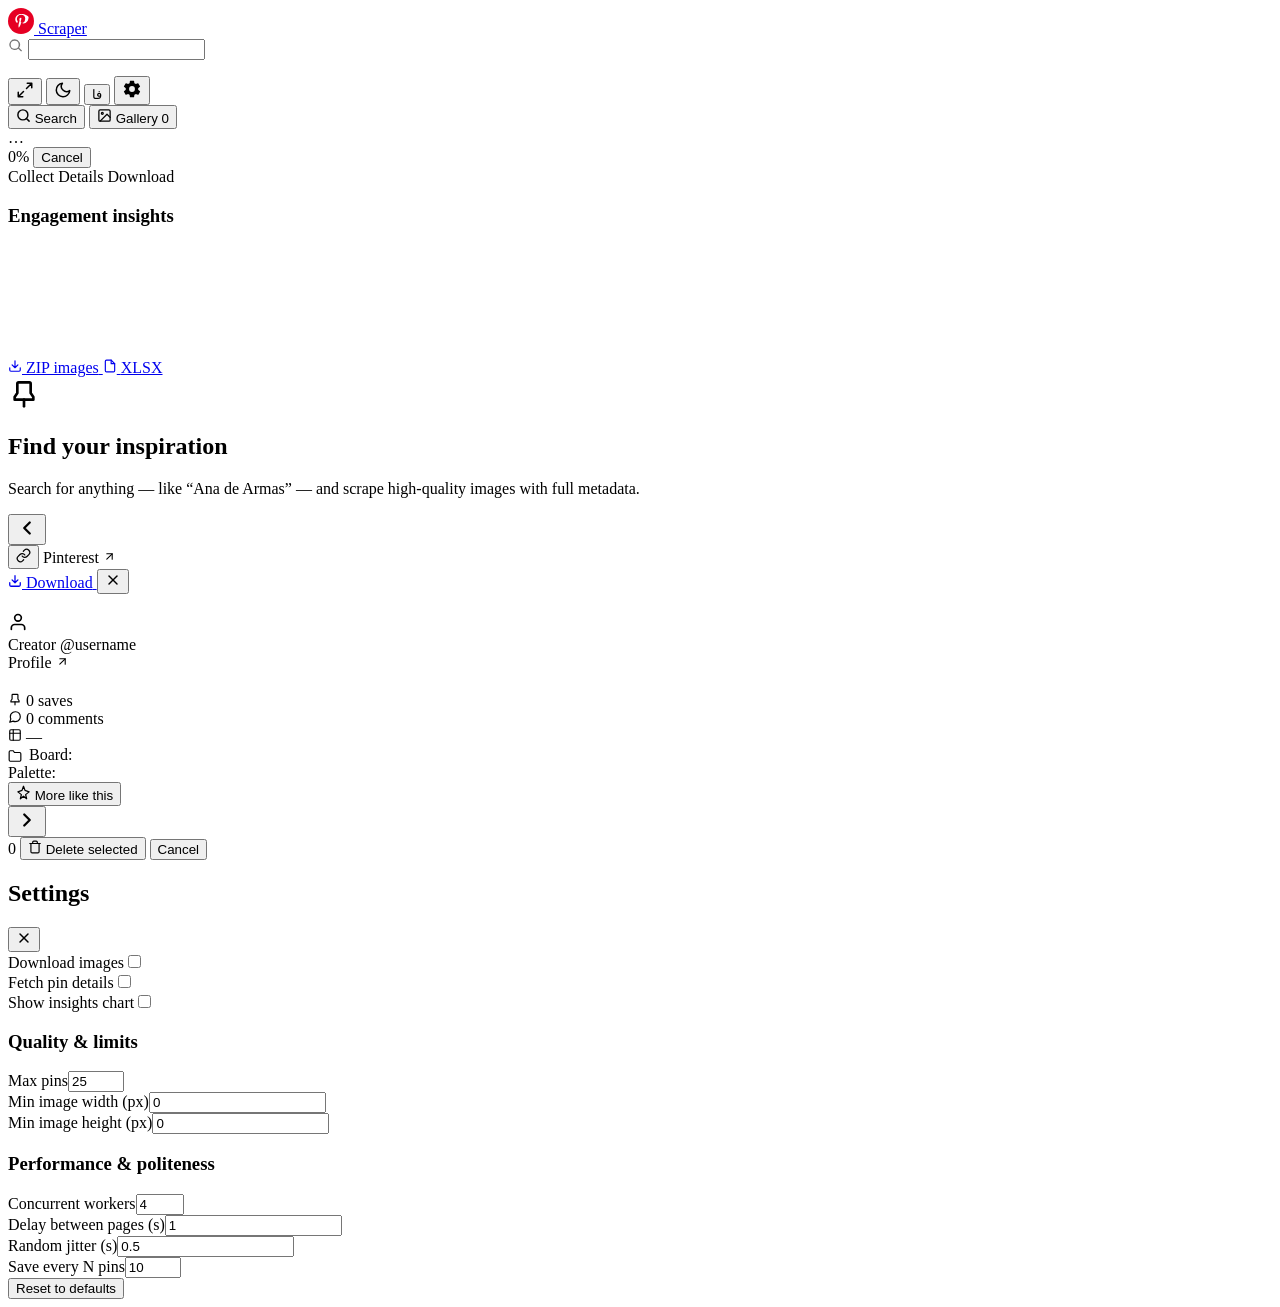
==== commit 85f214d4: "Upgradeeeeeeeeeeee to next level" ====
--- a/src/pinterest_scraper/web/static/index.html
+++ b/src/pinterest_scraper/web/static/index.html
@@ -26,7 +26,16 @@
   </form>
 
   <div class="top-actions">
-    <button id="theme-btn" class="icon-btn" title="Theme" aria-label="Theme"><span id="theme-icon">🌙</span></button>
+    <button id="layout-btn" class="icon-btn" title="Full width" aria-label="Toggle layout">
+      <span id="layout-icon">
+        <svg viewBox="0 0 24 24" width="18" height="18" fill="none" stroke="currentColor" stroke-width="2" stroke-linecap="round" stroke-linejoin="round"><path d="M15 3h6v6M9 21H3v-6M21 3l-7 7M3 21l7-7"/></svg>
+      </span>
+    </button>
+    <button id="theme-btn" class="icon-btn" title="Theme" aria-label="Theme">
+      <span id="theme-icon">
+        <svg viewBox="0 0 24 24" width="18" height="18" fill="none" stroke="currentColor" stroke-width="2" stroke-linecap="round" stroke-linejoin="round"><path d="M21 12.79A9 9 0 1111.21 3 7 7 0 0021 12.79z"/></svg>
+      </span>
+    </button>
     <button id="lang-btn" class="icon-btn" title="Language / زبان"><span id="lang-label">فا</span></button>
     <button id="settings-btn" class="icon-btn" title="Settings" aria-label="Settings">
       <svg viewBox="0 0 24 24" width="20" height="20"><path fill="currentColor" d="M19.4 13c.04-.32.06-.65.06-1s-.02-.68-.06-1l2.1-1.65a.5.5 0 00.12-.64l-2-3.46a.5.5 0 00-.6-.22l-2.5 1a7.7 7.7 0 00-1.7-1L14.5 2.4A.5.5 0 0014 2h-4a.5.5 0 00-.5.4l-.37 2.65c-.62.26-1.17.6-1.7 1l-2.5-1a.5.5 0 00-.6.22l-2 3.46a.5.5 0 00.12.64L4.55 11c-.04.32-.06.65-.06 1s.02.68.06 1l-2.1 1.65a.5.5 0 00-.12.64l2 3.46c.13.22.39.31.6.22l2.5-1c.53.4 1.08.74 1.7 1l.37 2.65c.04.24.25.4.5.4h4c.25 0 .46-.16.5-.4l.37-2.65c.62-.26 1.17-.6 1.7-1l2.5 1c.21.09.47 0 .6-.22l2-3.46a.5.5 0 00-.12-.64L19.4 13zM12 15.5A3.5 3.5 0 1112 8.5a3.5 3.5 0 010 7z"/></svg>
@@ -37,17 +46,32 @@
 <main class="container">
   <div id="recent-row" class="recent-row hidden"></div>
 
-  <!-- mode chips -->
+  <!-- view tabs: Search & Gallery -->
   <div class="mode-row" role="tablist">
-    <button class="chip active" data-mode="search" data-i18n="modeSearch">Search</button>
-    <button class="chip" data-mode="board" data-i18n="modeBoard">Board</button>
+    <button class="chip active" id="tab-search" data-view="search">
+      <span class="chip-ico">
+        <svg viewBox="0 0 24 24" width="15" height="15" fill="none" stroke="currentColor" stroke-width="2.3" stroke-linecap="round" stroke-linejoin="round"><circle cx="11" cy="11" r="8"/><line x1="21" y1="21" x2="16.65" y2="16.65"/></svg>
+      </span>
+      <span data-i18n="modeSearch">Search</span>
+    </button>
+    <button class="chip" id="tab-gallery" data-view="gallery">
+      <span class="chip-ico">
+        <svg viewBox="0 0 24 24" width="15" height="15" fill="none" stroke="currentColor" stroke-width="2" stroke-linecap="round" stroke-linejoin="round"><rect x="3" y="3" width="18" height="18" rx="2" ry="2"/><circle cx="8.5" cy="8.5" r="1.5"/><polyline points="21 15 16 10 5 21"/></svg>
+      </span>
+      <span data-i18n="modeGallery">Gallery</span> <span id="gallery-badge" class="chip-badge">0</span>
+    </button>
   </div>
 
   <!-- live progress card -->
   <section id="progress-card" class="progress-card hidden">
     <div class="progress-head">
-      <span id="progress-title">…</span>
-      <button id="cancel-btn" class="btn ghost small" data-i18n="cancel">Cancel</button>
+      <div class="progress-head-left">
+        <span id="progress-title">…</span>
+      </div>
+      <div class="progress-head-right">
+        <span id="progress-pct" class="progress-pct">0%</span>
+        <button id="cancel-btn" class="btn ghost small cancel-btn" data-i18n="cancel">Cancel</button>
+      </div>
     </div>
     <div class="phase-chips" id="phase-chips">
       <span class="phase-chip" data-phase="collect" data-i18n="phCollect">Collect</span>
@@ -56,7 +80,6 @@
     </div>
     <div class="bar"><div id="progress-bar" class="bar-fill"></div></div>
     <div id="progress-meta" class="progress-meta"></div>
-    <div id="progress-pct" class="progress-pct">0%</div>
   </section>
 
   <!-- stats summary -->
@@ -66,8 +89,14 @@
     <canvas id="chart-canvas" height="110"></canvas>
   </section>
   <section id="export-bar" class="export-bar hidden">
-    <a id="exp-zip" class="btn primary small" href="#" download>⬇ ZIP images</a>
-    <a id="exp-xlsx" class="btn ghost small" href="#" download>⬇ XLSX</a>
+    <a id="exp-zip" class="btn primary small" href="#" download>
+      <svg viewBox="0 0 24 24" width="14" height="14" fill="none" stroke="currentColor" stroke-width="2" stroke-linecap="round" stroke-linejoin="round"><path d="M21 15v4a2 2 0 01-2 2H5a2 2 0 01-2-2v-4M7 10l5 5 5-5M12 15V3"/></svg>
+      <span data-i18n="expZip">ZIP images</span>
+    </a>
+    <a id="exp-xlsx" class="btn ghost small" href="#" download>
+      <svg viewBox="0 0 24 24" width="14" height="14" fill="none" stroke="currentColor" stroke-width="2" stroke-linecap="round" stroke-linejoin="round"><path d="M14 2H6a2 2 0 00-2 2v16a2 2 0 002 2h12a2 2 0 002-2V8z"/><polyline points="14 2 14 8 20 8"/></svg>
+      <span data-i18n="expXlsx">XLSX</span>
+    </a>
   </section>
 
   <!-- results masonry -->
@@ -76,57 +105,144 @@
 
   <!-- empty state -->
   <section id="empty" class="empty">
-    <div class="empty-badge">📌</div>
-    <h2 data-i18n="emptyTitle">Find your inspiration</h2>
-    <p data-i18n="emptyText">Search for anything — like “Ana de Armas” — and scrape high-quality images with full metadata.</p>
+    <div class="empty-badge" id="empty-icon">
+      <svg viewBox="0 0 24 24" width="32" height="32" fill="none" stroke="currentColor" stroke-width="2" stroke-linecap="round" stroke-linejoin="round"><line x1="12" y1="17" x2="12" y2="22"/><path d="M5 17h14v-2l-2-3V5a1 1 0 00-1-1H8a1 1 0 00-1 1v7l-2 3v2z"/></svg>
+    </div>
+    <h2 id="empty-title" data-i18n="emptyTitle">Find your inspiration</h2>
+    <p id="empty-text" data-i18n="emptyText">Search for anything — like “Ana de Armas” — and scrape high-quality images with full metadata.</p>
   </section>
 
   <section id="error-card" class="error-card hidden"></section>
 </main>
 
-<!-- Pin detail modal -->
-<div id="pin-modal" class="pin-modal hidden" role="dialog">
-  <button id="pm-prev" class="nav-btn nav-prev" aria-label="Previous">‹</button>
+<!-- Pin detail modal (Redesigned Pinterest Style) -->
+<div id="pin-modal" class="pin-modal" role="dialog" aria-hidden="true">
+  <button id="pm-prev" class="nav-btn nav-prev" aria-label="Previous">
+    <svg viewBox="0 0 24 24" width="22" height="22" fill="none" stroke="currentColor" stroke-width="2.5" stroke-linecap="round" stroke-linejoin="round"><polyline points="15 18 9 12 15 6"/></svg>
+  </button>
   <div class="pin-modal-box">
-    <button id="close-pin-modal" class="icon-btn modal-close">✕</button>
+    <!-- Top toolbar -->
+    <div class="pm-topbar">
+      <div class="pm-top-left">
+        <button id="pm-copy-link" class="icon-btn small" title="Copy link">
+          <svg viewBox="0 0 24 24" width="15" height="15" fill="none" stroke="currentColor" stroke-width="2" stroke-linecap="round" stroke-linejoin="round"><path d="M10 13a5 5 0 007.54.54l3-3a5 5 0 00-7.07-7.07l-1.72 1.71"/><path d="M14 11a5 5 0 00-7.54-.54l-3 3a5 5 0 007.07 7.07l1.71-1.71"/></svg>
+        </button>
+        <a id="pm-pin-link" class="btn ghost small" target="_blank" rel="noopener">
+          <span>Pinterest</span>
+          <svg viewBox="0 0 24 24" width="13" height="13" fill="none" stroke="currentColor" stroke-width="2" stroke-linecap="round" stroke-linejoin="round"><line x1="7" y1="17" x2="17" y2="7"/><polyline points="7 7 17 7 17 17"/></svg>
+        </a>
+      </div>
+      <div class="pm-top-right">
+        <a id="pm-download" class="btn primary small pm-save" href="#" download>
+          <svg viewBox="0 0 24 24" width="14" height="14" fill="none" stroke="currentColor" stroke-width="2.2" stroke-linecap="round" stroke-linejoin="round"><path d="M21 15v4a2 2 0 01-2 2H5a2 2 0 01-2-2v-4M7 10l5 5 5-5M12 15V3"/></svg>
+          <span data-i18n="download">Download</span>
+        </a>
+        <button id="close-pin-modal" class="icon-btn modal-close" aria-label="Close">
+          <svg viewBox="0 0 24 24" width="16" height="16" fill="none" stroke="currentColor" stroke-width="2.2" stroke-linecap="round" stroke-linejoin="round"><line x1="18" y1="6" x2="6" y2="18"/><line x1="6" y1="6" x2="18" y2="18"/></svg>
+        </button>
+      </div>
+    </div>
+
+    <!-- Main grid -->
     <div class="pin-modal-grid">
       <div class="pin-modal-imgwrap">
-        <div id="pm-blur" class="pm-blur"></div>
-        <img id="pm-img" src="" alt="">
+        <img id="pm-img" src="" alt="" loading="eager">
       </div>
       <div class="pin-modal-info">
-        <h2 id="pm-title"></h2>
+        <!-- Creator Header -->
+        <div id="pm-creator-card" class="pm-creator-card">
+          <div id="pm-creator-avatar" class="pm-creator-avatar">
+            <svg viewBox="0 0 24 24" width="20" height="20" fill="none" stroke="currentColor" stroke-width="2" stroke-linecap="round" stroke-linejoin="round"><path d="M20 21v-2a4 4 0 00-4-4H8a4 4 0 00-4 4v2"/><circle cx="12" cy="7" r="4"/></svg>
+          </div>
+          <div class="pm-creator-meta">
+            <span id="pm-creator-name" class="pm-creator-name">Creator</span>
+            <span id="pm-creator-user" class="pm-creator-user">@username</span>
+          </div>
+          <a id="pm-creator-link" class="btn ghost small pm-creator-link" target="_blank" rel="noopener">
+            <span data-i18n="profileLabel">Profile</span>
+            <svg viewBox="0 0 24 24" width="13" height="13" fill="none" stroke="currentColor" stroke-width="2" stroke-linecap="round" stroke-linejoin="round"><line x1="7" y1="17" x2="17" y2="7"/><polyline points="7 7 17 7 17 17"/></svg>
+          </a>
+        </div>
+
+        <h2 id="pm-title" class="pm-title"></h2>
         <p id="pm-desc" class="pm-desc"></p>
-        <div class="pm-meta-grid" id="pm-table"></div>
-        <div id="pm-colors" class="pm-colors"></div>
+
+        <!-- Metric Badges -->
+        <div class="pm-badges-row">
+          <div class="pm-badge" id="pm-badge-saves">
+            <span class="pm-badge-icon">
+              <svg viewBox="0 0 24 24" width="14" height="14" fill="none" stroke="currentColor" stroke-width="2" stroke-linecap="round" stroke-linejoin="round"><line x1="12" y1="17" x2="12" y2="22"/><path d="M5 17h14v-2l-2-3V5a1 1 0 00-1-1H8a1 1 0 00-1 1v7l-2 3v2z"/></svg>
+            </span>
+            <span class="pm-badge-val" id="pm-val-saves">0</span>
+            <span class="pm-badge-lbl" data-i18n="savesLabel">saves</span>
+          </div>
+          <div class="pm-badge" id="pm-badge-comments">
+            <span class="pm-badge-icon">
+              <svg viewBox="0 0 24 24" width="14" height="14" fill="none" stroke="currentColor" stroke-width="2" stroke-linecap="round" stroke-linejoin="round"><path d="M21 11.5a8.38 8.38 0 01-.9 3.8 8.5 8.5 0 01-7.6 4.7 8.38 8.38 0 01-3.8-.9L3 21l1.9-5.7a8.38 8.38 0 01-.9-3.8 8.5 8.5 0 014.7-7.6 8.38 8.38 0 013.8-.9h.5a8.48 8.48 0 018 8v.5z"/></svg>
+            </span>
+            <span class="pm-badge-val" id="pm-val-comments">0</span>
+            <span class="pm-badge-lbl" data-i18n="commentsLabel">comments</span>
+          </div>
+          <div class="pm-badge" id="pm-badge-size">
+            <span class="pm-badge-icon">
+              <svg viewBox="0 0 24 24" width="14" height="14" fill="none" stroke="currentColor" stroke-width="2" stroke-linecap="round" stroke-linejoin="round"><rect x="3" y="3" width="18" height="18" rx="2"/><path d="M9 3v18M3 9h18"/></svg>
+            </span>
+            <span class="pm-badge-val" id="pm-val-size">—</span>
+          </div>
+        </div>
+
+        <!-- Board info if available -->
+        <div id="pm-board-row" class="pm-board-row hidden">
+          <span class="pm-board-label">
+            <svg viewBox="0 0 24 24" width="14" height="14" fill="none" stroke="currentColor" stroke-width="2" stroke-linecap="round" stroke-linejoin="round" style="vertical-align:middle;margin-inline-end:3px"><path d="M22 19a2 2 0 01-2 2H4a2 2 0 01-2-2V5a2 2 0 012-2h5l2 3h9a2 2 0 012 2z"/></svg>
+            <span data-i18n="boardLabel">Board</span>:
+          </span>
+          <a id="pm-board-name" class="pm-board-link" target="_blank" rel="noopener"></a>
+        </div>
+
+        <!-- Color Palette -->
+        <div class="pm-colors-wrap">
+          <span class="pm-section-label" data-i18n="palette">Palette:</span>
+          <div id="pm-colors" class="pm-colors"></div>
+        </div>
+
+        <!-- Modal Bottom Actions -->
         <div class="pm-actions">
-          <a id="pm-download" class="btn primary pm-save" href="#" download>⬇ <span data-i18n="download">Download</span></a>
-          <button id="pm-visual" class="btn ghost pm-ghost">🔮 <span data-i18n="visualSearch">More like this</span></button>
-          <a id="pm-pin-link" class="btn ghost pm-ghost" target="_blank" rel="noopener">Pinterest ↗</a>
-        </div>
-      </div>
-    </div>
-  </div>
-  <button id="pm-next" class="nav-btn nav-next" aria-label="Next">›</button>
+          <button id="pm-visual" class="btn ghost pm-ghost">
+            <svg viewBox="0 0 24 24" width="15" height="15" fill="none" stroke="currentColor" stroke-width="2" stroke-linecap="round" stroke-linejoin="round"><path d="M12 2l2.4 6.6L21 11l-5.6 4.4L17 22l-5-4-5 4 1.6-6.6L3 11l6.6-2.4z"/></svg>
+            <span data-i18n="visualSearch">More like this</span>
+          </button>
+        </div>
+      </div>
+    </div>
+  </div>
+  <button id="pm-next" class="nav-btn nav-next" aria-label="Next">
+    <svg viewBox="0 0 24 24" width="22" height="22" fill="none" stroke="currentColor" stroke-width="2.5" stroke-linecap="round" stroke-linejoin="round"><polyline points="9 18 15 12 9 6"/></svg>
+  </button>
 </div>
 
 <!-- Selection toolbar -->
 <div id="selection-bar" class="selection-bar hidden">
   <span id="sel-count" class="sel-count">0</span>
-  <button id="sel-delete" class="btn primary small">🗑 <span data-i18n="deleteSelected">Delete selected</span></button>
+  <button id="sel-delete" class="btn primary small">
+    <svg viewBox="0 0 24 24" width="14" height="14" fill="none" stroke="currentColor" stroke-width="2" stroke-linecap="round" stroke-linejoin="round"><polyline points="3 6 5 6 21 6"/><path d="M19 6v14a2 2 0 01-2 2H7a2 2 0 01-2-2V6m3 0V4a2 2 0 012-2h4a2 2 0 012 2v2"/></svg>
+    <span data-i18n="deleteSelected">Delete selected</span>
+  </button>
   <button id="sel-cancel" class="btn ghost small" data-i18n="cancelSel">Cancel</button>
 </div>
 
-<!-- Settings drawer -->
-<div id="overlay" class="overlay hidden"></div>
+<!-- Settings drawer (smooth slide-in) -->
+<div id="overlay" class="overlay"></div>
 <aside id="settings-drawer" class="drawer" aria-hidden="true">
   <div class="drawer-head">
     <h2 data-i18n="settings">Settings</h2>
-    <button id="close-settings" class="icon-btn">✕</button>
+    <button id="close-settings" class="icon-btn" aria-label="Close">
+      <svg viewBox="0 0 24 24" width="16" height="16" fill="none" stroke="currentColor" stroke-width="2.2" stroke-linecap="round" stroke-linejoin="round"><line x1="18" y1="6" x2="6" y2="18"/><line x1="6" y1="6" x2="18" y2="18"/></svg>
+    </button>
   </div>
   <div class="drawer-body">
-    <div class="toggle-row"><label data-i18n="optDownload">Download images</label><input type="checkbox" id="opt-download" checked></div>
-    <div class="toggle-row"><label data-i18n="optDetails">Fetch pin details</label><input type="checkbox" id="opt-details" checked></div>
+    <div class="toggle-row"><label data-i18n="optDownload">Download images</label><input type="checkbox" id="opt-download"></div>
+    <div class="toggle-row"><label data-i18n="optDetails">Fetch pin details</label><input type="checkbox" id="opt-details"></div>
     <div class="toggle-row"><label data-i18n="optInsights">Show insights chart</label><input type="checkbox" id="opt-insights"></div>
 
     <h3 data-i18n="qualityHeader">Quality &amp; limits</h3>
@@ -139,7 +255,6 @@
     <div class="field"><label data-i18n="optDelay">Delay between pages (s)</label><input type="number" id="opt-delay" value="1" min="0" step="0.1"></div>
     <div class="field"><label data-i18n="optJitter">Random jitter (s)</label><input type="number" id="opt-jitter" value="0.5" min="0" step="0.1"></div>
     <div class="field"><label data-i18n="optBatch">Save every N pins</label><input type="number" id="opt-batch" value="10" min="1" max="100"></div>
-    <div class="field"><label data-i18n="optProxy">Proxies (comma-separated, optional)</label><input type="text" id="opt-proxy" placeholder="http://host:port"></div>
 
     <button id="reset-settings" class="btn ghost full" data-i18n="resetDefaults">Reset to defaults</button>
   </div>
